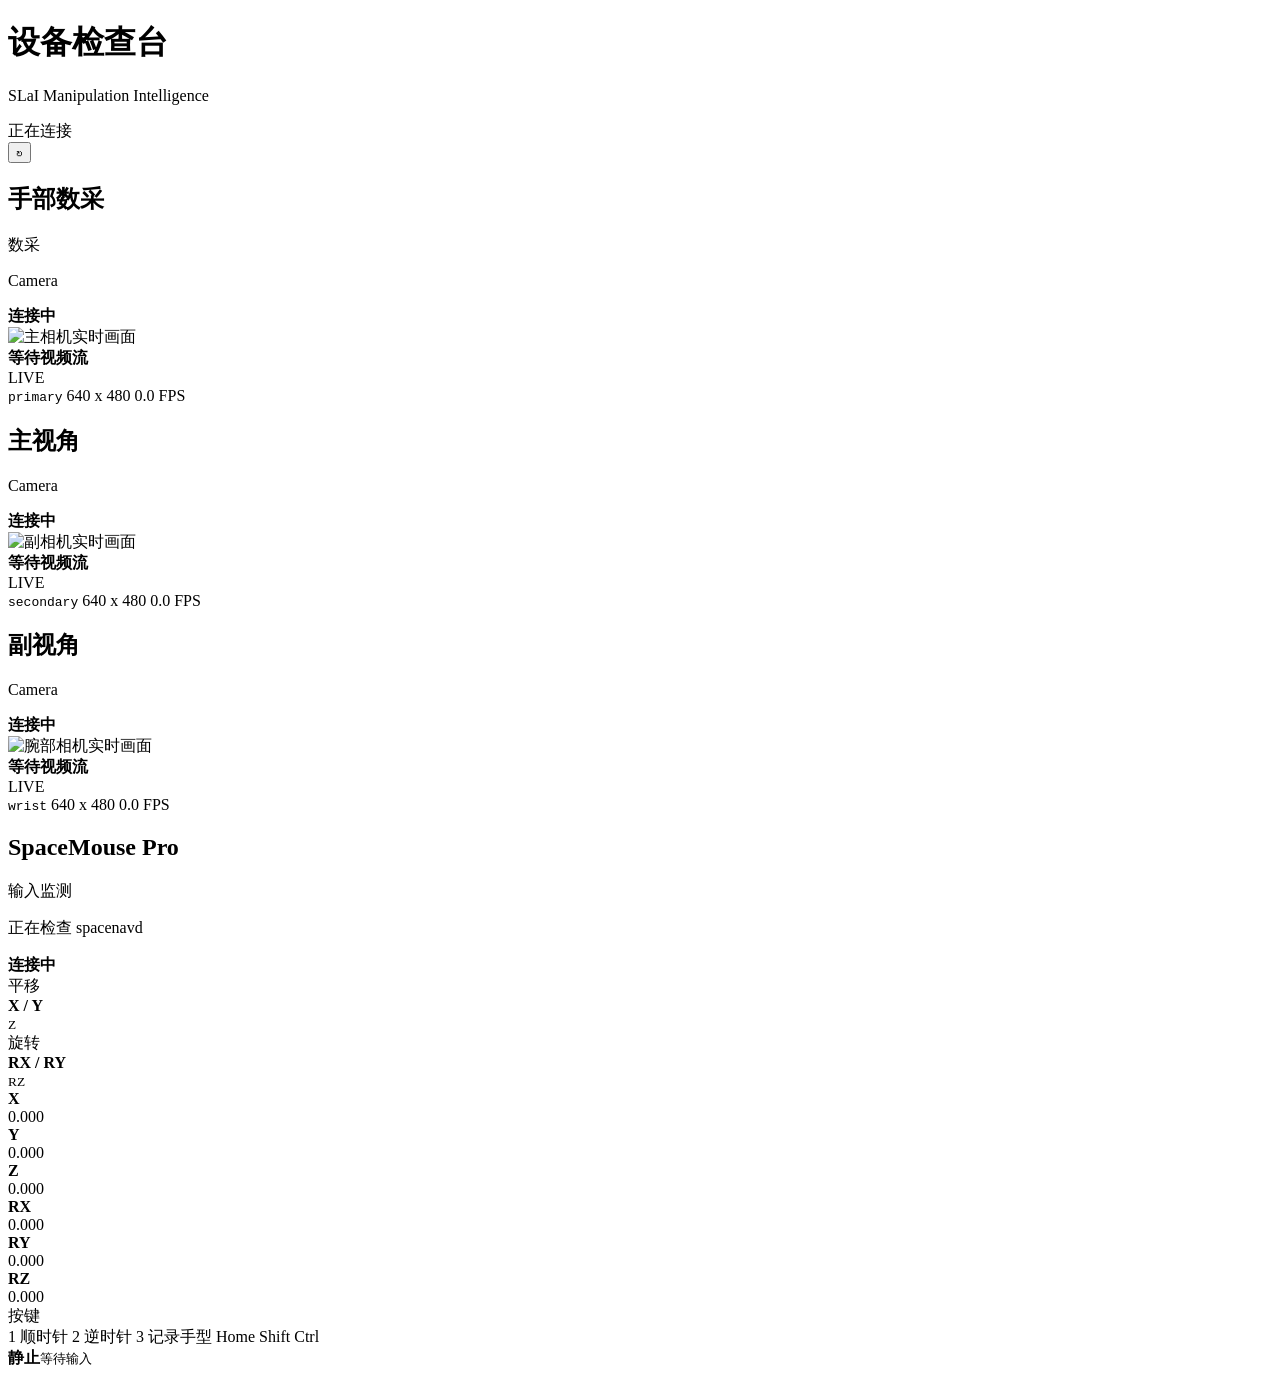
==== src/slai_mi/ui/static/index.html @ 8d9f0011 "Add S-LAI manipulation/teleop stack: apps, collection, datasets, devices, evaluation, policies, reta" ====
<!doctype html>
<html lang="zh-CN">
  <head>
    <meta charset="utf-8" />
    <meta name="viewport" content="width=device-width, initial-scale=1" />
    <meta name="color-scheme" content="light" />
    <title>SLaI 采集设备检查台</title>
    <link rel="stylesheet" href="/styles.css" />
  </head>
  <body>
    <header class="topbar">
      <div class="brand-block">
        <div class="brand-mark" aria-hidden="true"><span></span><span></span><span></span></div>
        <div>
          <h1>设备检查台</h1>
          <p>SLaI Manipulation Intelligence</p>
        </div>
      </div>
      <div class="topbar-status">
        <div class="system-state" id="system-state">
          <span class="status-dot" aria-hidden="true"></span>
          <span id="system-state-text">正在连接</span>
        </div>
        <time id="local-time"></time>
        <button class="icon-button" id="refresh-button" type="button" title="立即刷新" aria-label="立即刷新">
          &#8635;
        </button>
      </div>
    </header>

    <main>
      <section class="camera-grid" aria-label="RealSense 相机">
        <article class="camera-card accent-coral" data-camera="primary">
          <header class="camera-header">
            <div>
              <div class="role-line"><h2>手部数采</h2><span class="capture-tag">数采</span></div>
              <p class="camera-model">Camera</p>
            </div>
            <span class="device-state"><i></i><b>连接中</b></span>
          </header>
          <div class="camera-viewport">
            <img alt="主相机实时画面" />
            <div class="camera-placeholder">
              <span class="placeholder-mark" aria-hidden="true"></span>
              <strong>等待视频流</strong>
              <small></small>
            </div>
            <span class="live-label">LIVE</span>
          </div>
          <footer class="camera-meta">
            <code>primary</code>
            <span class="resolution">640 x 480</span>
            <span class="fps">0.0 FPS</span>
          </footer>
        </article>

        <article class="camera-card accent-blue" data-camera="secondary">
          <header class="camera-header">
            <div>
              <div class="role-line"><h2>主视角</h2></div>
              <p class="camera-model">Camera</p>
            </div>
            <span class="device-state"><i></i><b>连接中</b></span>
          </header>
          <div class="camera-viewport">
            <img alt="副相机实时画面" />
            <div class="camera-placeholder">
              <span class="placeholder-mark" aria-hidden="true"></span>
              <strong>等待视频流</strong>
              <small></small>
            </div>
            <span class="live-label">LIVE</span>
          </div>
          <footer class="camera-meta">
            <code>secondary</code>
            <span class="resolution">640 x 480</span>
            <span class="fps">0.0 FPS</span>
          </footer>
        </article>

        <article class="camera-card accent-teal" data-camera="wrist">
          <header class="camera-header">
            <div>
              <div class="role-line"><h2>副视角</h2></div>
              <p class="camera-model">Camera</p>
            </div>
            <span class="device-state"><i></i><b>连接中</b></span>
          </header>
          <div class="camera-viewport">
            <img alt="腕部相机实时画面" />
            <div class="camera-placeholder">
              <span class="placeholder-mark" aria-hidden="true"></span>
              <strong>等待视频流</strong>
              <small></small>
            </div>
            <span class="live-label">LIVE</span>
          </div>
          <footer class="camera-meta">
            <code>wrist</code>
            <span class="resolution">640 x 480</span>
            <span class="fps">0.0 FPS</span>
          </footer>
        </article>
      </section>

      <section class="spacemouse-panel" id="spacemouse-panel" aria-labelledby="spacemouse-title">
        <header class="spacemouse-header">
          <div>
            <div class="role-line">
              <h2 id="spacemouse-title">SpaceMouse Pro</h2>
              <span class="monitor-tag">输入监测</span>
            </div>
            <p id="spacemouse-device">正在检查 spacenavd</p>
          </div>
          <span class="device-state" id="spacemouse-state"><i></i><b>连接中</b></span>
        </header>

        <div class="spacemouse-body">
          <div class="vector-section">
            <div class="vector-block">
              <span class="section-label">平移</span>
              <div class="vector-field" id="translation-field">
                <span class="field-line-x"></span>
                <span class="field-line-y"></span>
                <span class="field-dot"></span>
                <b>X / Y</b>
              </div>
              <div class="z-meter" id="translation-z"><span></span><i></i></div>
              <small>Z</small>
            </div>
            <div class="vector-block">
              <span class="section-label">旋转</span>
              <div class="vector-field" id="rotation-field">
                <span class="field-line-x"></span>
                <span class="field-line-y"></span>
                <span class="field-dot"></span>
                <b>RX / RY</b>
              </div>
              <div class="z-meter" id="rotation-z"><span></span><i></i></div>
              <small>RZ</small>
            </div>
          </div>

          <div class="axis-section" aria-label="六轴数值">
            <div class="axis-row" data-axis="0"><b>X</b><div class="axis-track"><span></span><i></i></div><output>0.000</output></div>
            <div class="axis-row" data-axis="1"><b>Y</b><div class="axis-track"><span></span><i></i></div><output>0.000</output></div>
            <div class="axis-row" data-axis="2"><b>Z</b><div class="axis-track"><span></span><i></i></div><output>0.000</output></div>
            <div class="axis-row" data-axis="3"><b>RX</b><div class="axis-track"><span></span><i></i></div><output>0.000</output></div>
            <div class="axis-row" data-axis="4"><b>RY</b><div class="axis-track"><span></span><i></i></div><output>0.000</output></div>
            <div class="axis-row" data-axis="5"><b>RZ</b><div class="axis-track"><span></span><i></i></div><output>0.000</output></div>
          </div>

          <div class="button-section">
            <span class="section-label">按键</span>
            <div class="button-states">
              <span data-button="button_1"><i></i>1 顺时针</span>
              <span data-button="button_2"><i></i>2 逆时针</span>
              <span data-button="button_3"><i></i>3 记录手型</span>
              <span data-button="home"><i></i>Home</span>
              <span data-button="shift"><i></i>Shift</span>
              <span data-button="ctrl"><i></i>Ctrl</span>
            </div>
            <div class="activity-state" id="activity-state">
              <span></span>
              <div><b>静止</b><small>等待输入</small></div>
            </div>
          </div>
        </div>
      </section>
    </main>

    <script src="/app.js" defer></script>
  </body>
</html>
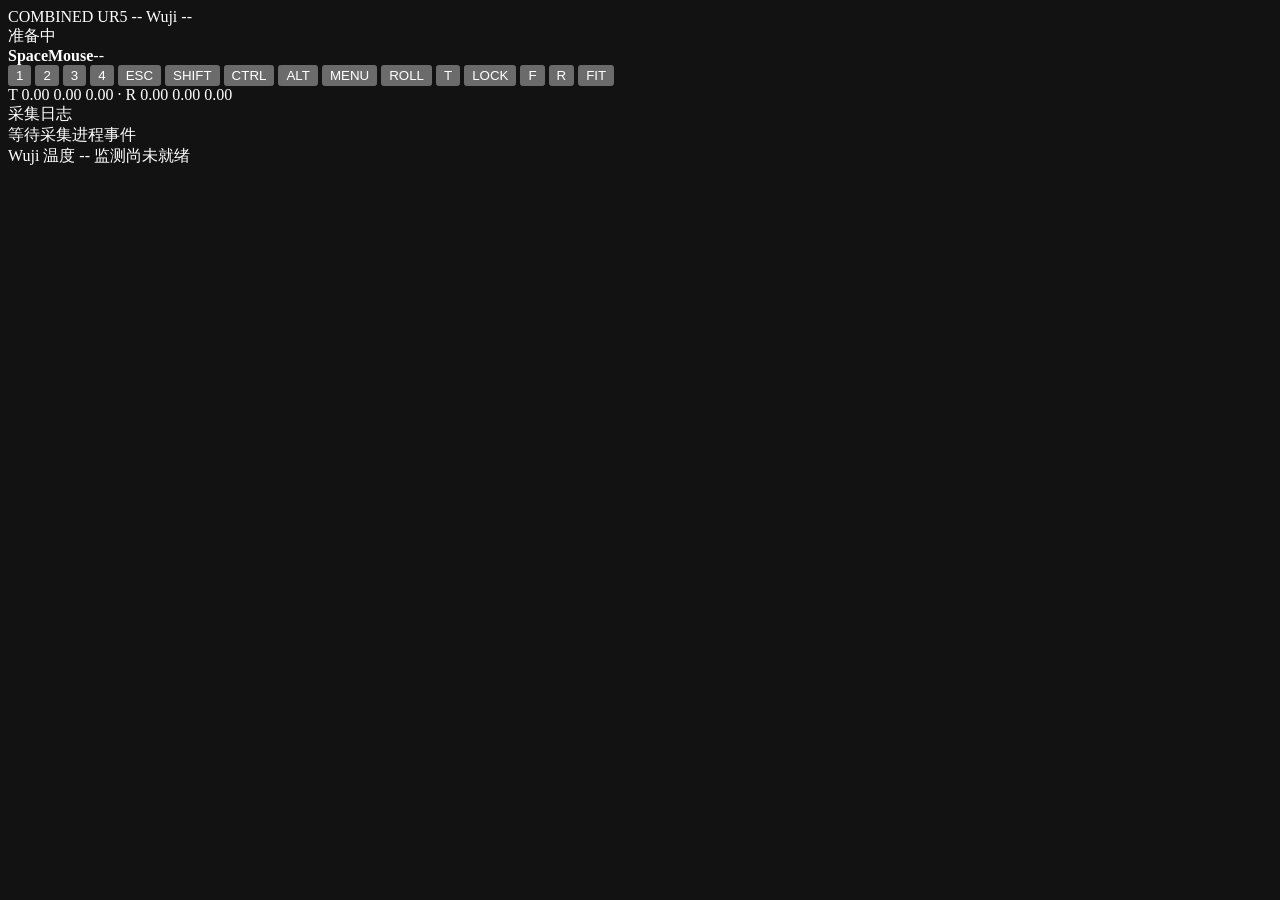
==== commit 580b73d7: "Complete manipulation pipeline updates" ====
--- a/src/slai_mi/ui/static/index.html
+++ b/src/slai_mi/ui/static/index.html
@@ -3,172 +3,63 @@
   <head>
     <meta charset="utf-8" />
     <meta name="viewport" content="width=device-width, initial-scale=1" />
-    <meta name="color-scheme" content="light" />
-    <title>SLaI 采集设备检查台</title>
+    <meta name="color-scheme" content="dark" />
+    <title>采集相机预览</title>
     <link rel="stylesheet" href="/styles.css" />
   </head>
   <body>
-    <header class="topbar">
-      <div class="brand-block">
-        <div class="brand-mark" aria-hidden="true"><span></span><span></span><span></span></div>
-        <div>
-          <h1>设备检查台</h1>
-          <p>SLaI Manipulation Intelligence</p>
+    <div class="device-mode">
+      <span class="capture-mode">COMBINED</span>
+      <span class="device-state" data-device="ur5">UR5 --</span>
+      <span class="device-state" data-device="wuji">Wuji --</span>
+    </div>
+    <div class="record-badge" data-state="starting">
+      <span class="record-dot"></span>
+      <span class="record-label">准备中</span>
+      <span class="record-detail"></span>
+    </div>
+    <main>
+      <div class="camera-grid" id="camera-grid"></div>
+      <section class="mouse">
+        <div class="mouse-head">
+          <span class="status"></span><strong>SpaceMouse</strong><span class="age">--</span>
         </div>
-      </div>
-      <div class="topbar-status">
-        <div class="system-state" id="system-state">
-          <span class="status-dot" aria-hidden="true"></span>
-          <span id="system-state-text">正在连接</span>
+        <div class="device" aria-label="SpaceMouse Pro 实时输入示意图">
+          <span class="device-shell"></span><span class="puck-base"></span><span class="puck"></span>
+          <button class="key" data-button="one" style="--x:13%;--y:16%;--w:16%;--h:11%;--r:-18deg">1</button>
+          <button class="key" data-button="two" style="--x:27%;--y:8%;--w:15%;--h:10%;--r:-12deg">2</button>
+          <button class="key" data-button="three" style="--x:59%;--y:8%;--w:15%;--h:10%;--r:12deg">3</button>
+          <button class="key" data-button="home" style="--x:73%;--y:16%;--w:16%;--h:11%;--r:18deg">4</button>
+          <button class="key" data-button="esc" style="--x:11%;--y:29%;--w:17%;--h:8%">ESC</button>
+          <button class="key" data-button="shift" style="--x:10%;--y:38%;--w:11%;--h:10%;--r:-8deg">SHIFT</button>
+          <button class="key" data-button="ctrl" style="--x:20%;--y:38%;--w:13%;--h:9%">CTRL</button>
+          <button class="key" data-button="alt" style="--x:14%;--y:47%;--w:17%;--h:8%;--r:-8deg">ALT</button>
+          <button class="key" data-button="menu" style="--x:15%;--y:56%;--w:12%;--h:7%;--r:-12deg">MENU</button>
+          <button class="key" data-button="roll_cw" style="--x:70%;--y:30%;--w:10%;--h:9%;--r:-7deg">ROLL</button>
+          <button class="key" data-button="t" style="--x:80%;--y:31%;--w:9%;--h:10%;--r:5deg">T</button>
+          <button class="key" data-button="rotation_lock" style="--x:74%;--y:39%;--w:12%;--h:10%">LOCK</button>
+          <button class="key" data-button="front" style="--x:69%;--y:47%;--w:11%;--h:9%;--r:7deg">F</button>
+          <button class="key" data-button="rear" style="--x:80%;--y:47%;--w:10%;--h:9%;--r:8deg">R</button>
+          <button class="key" data-button="fit" style="--x:73%;--y:56%;--w:12%;--h:7%;--r:12deg">FIT</button>
         </div>
-        <time id="local-time"></time>
-        <button class="icon-button" id="refresh-button" type="button" title="立即刷新" aria-label="立即刷新">
-          &#8635;
-        </button>
-      </div>
-    </header>
-
-    <main>
-      <section class="camera-grid" aria-label="RealSense 相机">
-        <article class="camera-card accent-coral" data-camera="primary">
-          <header class="camera-header">
-            <div>
-              <div class="role-line"><h2>手部数采</h2><span class="capture-tag">数采</span></div>
-              <p class="camera-model">Camera</p>
-            </div>
-            <span class="device-state"><i></i><b>连接中</b></span>
-          </header>
-          <div class="camera-viewport">
-            <img alt="主相机实时画面" />
-            <div class="camera-placeholder">
-              <span class="placeholder-mark" aria-hidden="true"></span>
-              <strong>等待视频流</strong>
-              <small></small>
-            </div>
-            <span class="live-label">LIVE</span>
-          </div>
-          <footer class="camera-meta">
-            <code>primary</code>
-            <span class="resolution">640 x 480</span>
-            <span class="fps">0.0 FPS</span>
-          </footer>
-        </article>
-
-        <article class="camera-card accent-blue" data-camera="secondary">
-          <header class="camera-header">
-            <div>
-              <div class="role-line"><h2>主视角</h2></div>
-              <p class="camera-model">Camera</p>
-            </div>
-            <span class="device-state"><i></i><b>连接中</b></span>
-          </header>
-          <div class="camera-viewport">
-            <img alt="副相机实时画面" />
-            <div class="camera-placeholder">
-              <span class="placeholder-mark" aria-hidden="true"></span>
-              <strong>等待视频流</strong>
-              <small></small>
-            </div>
-            <span class="live-label">LIVE</span>
-          </div>
-          <footer class="camera-meta">
-            <code>secondary</code>
-            <span class="resolution">640 x 480</span>
-            <span class="fps">0.0 FPS</span>
-          </footer>
-        </article>
-
-        <article class="camera-card accent-teal" data-camera="wrist">
-          <header class="camera-header">
-            <div>
-              <div class="role-line"><h2>副视角</h2></div>
-              <p class="camera-model">Camera</p>
-            </div>
-            <span class="device-state"><i></i><b>连接中</b></span>
-          </header>
-          <div class="camera-viewport">
-            <img alt="腕部相机实时画面" />
-            <div class="camera-placeholder">
-              <span class="placeholder-mark" aria-hidden="true"></span>
-              <strong>等待视频流</strong>
-              <small></small>
-            </div>
-            <span class="live-label">LIVE</span>
-          </div>
-          <footer class="camera-meta">
-            <code>wrist</code>
-            <span class="resolution">640 x 480</span>
-            <span class="fps">0.0 FPS</span>
-          </footer>
-        </article>
+        <span class="motion-values">T 0.00 0.00 0.00 · R 0.00 0.00 0.00</span>
       </section>
-
-      <section class="spacemouse-panel" id="spacemouse-panel" aria-labelledby="spacemouse-title">
-        <header class="spacemouse-header">
-          <div>
-            <div class="role-line">
-              <h2 id="spacemouse-title">SpaceMouse Pro</h2>
-              <span class="monitor-tag">输入监测</span>
-            </div>
-            <p id="spacemouse-device">正在检查 spacenavd</p>
-          </div>
-          <span class="device-state" id="spacemouse-state"><i></i><b>连接中</b></span>
-        </header>
-
-        <div class="spacemouse-body">
-          <div class="vector-section">
-            <div class="vector-block">
-              <span class="section-label">平移</span>
-              <div class="vector-field" id="translation-field">
-                <span class="field-line-x"></span>
-                <span class="field-line-y"></span>
-                <span class="field-dot"></span>
-                <b>X / Y</b>
-              </div>
-              <div class="z-meter" id="translation-z"><span></span><i></i></div>
-              <small>Z</small>
-            </div>
-            <div class="vector-block">
-              <span class="section-label">旋转</span>
-              <div class="vector-field" id="rotation-field">
-                <span class="field-line-x"></span>
-                <span class="field-line-y"></span>
-                <span class="field-dot"></span>
-                <b>RX / RY</b>
-              </div>
-              <div class="z-meter" id="rotation-z"><span></span><i></i></div>
-              <small>RZ</small>
-            </div>
-          </div>
-
-          <div class="axis-section" aria-label="六轴数值">
-            <div class="axis-row" data-axis="0"><b>X</b><div class="axis-track"><span></span><i></i></div><output>0.000</output></div>
-            <div class="axis-row" data-axis="1"><b>Y</b><div class="axis-track"><span></span><i></i></div><output>0.000</output></div>
-            <div class="axis-row" data-axis="2"><b>Z</b><div class="axis-track"><span></span><i></i></div><output>0.000</output></div>
-            <div class="axis-row" data-axis="3"><b>RX</b><div class="axis-track"><span></span><i></i></div><output>0.000</output></div>
-            <div class="axis-row" data-axis="4"><b>RY</b><div class="axis-track"><span></span><i></i></div><output>0.000</output></div>
-            <div class="axis-row" data-axis="5"><b>RZ</b><div class="axis-track"><span></span><i></i></div><output>0.000</output></div>
-          </div>
-
-          <div class="button-section">
-            <span class="section-label">按键</span>
-            <div class="button-states">
-              <span data-button="button_1"><i></i>1 顺时针</span>
-              <span data-button="button_2"><i></i>2 逆时针</span>
-              <span data-button="button_3"><i></i>3 记录手型</span>
-              <span data-button="home"><i></i>Home</span>
-              <span data-button="shift"><i></i>Shift</span>
-              <span data-button="ctrl"><i></i>Ctrl</span>
-            </div>
-            <div class="activity-state" id="activity-state">
-              <span></span>
-              <div><b>静止</b><small>等待输入</small></div>
-            </div>
-          </div>
+      <section class="event-panel">
+        <div class="event-title">采集日志</div>
+        <div class="event-list"><div class="event empty">等待采集进程事件</div></div>
+        <div class="temperature-status" data-temperature-level="unknown">
+          <span class="temperature-label">Wuji 温度</span>
+          <span class="temperature-value">--</span>
+          <span class="temperature-detail">监测尚未就绪</span>
         </div>
       </section>
     </main>
-
+    <template id="camera-template">
+      <figure>
+        <figcaption><span class="camera-label"></span><span class="camera-age">--</span></figcaption>
+        <img alt="实时 RGB" />
+      </figure>
+    </template>
     <script src="/app.js" defer></script>
   </body>
 </html>
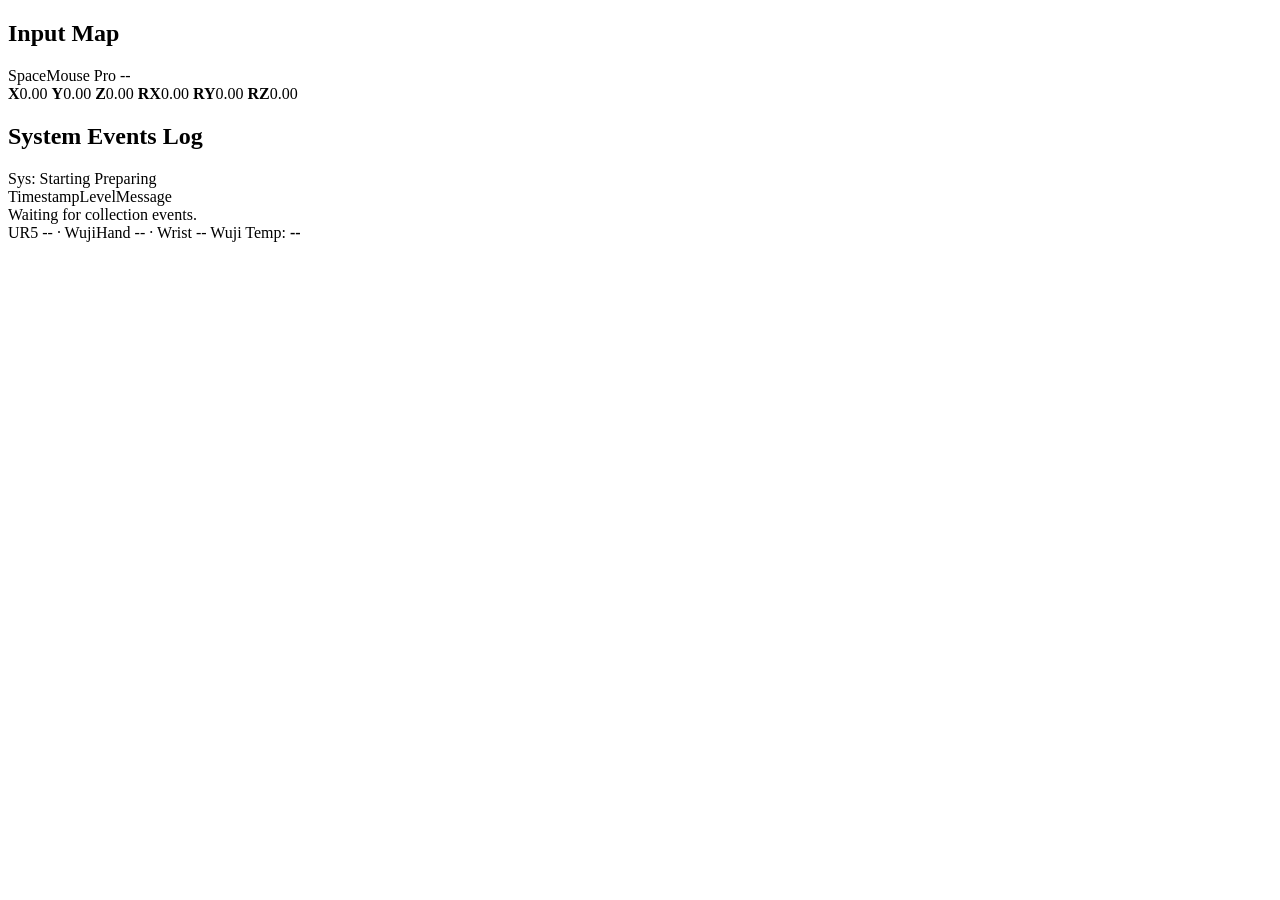
==== commit 0c308aa4: "Add wrist 8DoF collection and H100 training pipeline" ====
--- a/src/slai_mi/ui/static/index.html
+++ b/src/slai_mi/ui/static/index.html
@@ -1,65 +1,78 @@
 <!doctype html>
-<html lang="zh-CN">
+<html lang="en">
   <head>
     <meta charset="utf-8" />
     <meta name="viewport" content="width=device-width, initial-scale=1" />
-    <meta name="color-scheme" content="dark" />
-    <title>采集相机预览</title>
-    <link rel="stylesheet" href="/styles.css" />
+    <meta name="color-scheme" content="light" />
+    <title>SLAI-teleop</title>
+    <link rel="stylesheet" href="/styles.css?v=20260823-4" />
   </head>
   <body>
-    <div class="device-mode">
-      <span class="capture-mode">COMBINED</span>
-      <span class="device-state" data-device="ur5">UR5 --</span>
-      <span class="device-state" data-device="wuji">Wuji --</span>
-    </div>
-    <div class="record-badge" data-state="starting">
-      <span class="record-dot"></span>
-      <span class="record-label">准备中</span>
-      <span class="record-detail"></span>
-    </div>
-    <main>
-      <div class="camera-grid" id="camera-grid"></div>
-      <section class="mouse">
-        <div class="mouse-head">
-          <span class="status"></span><strong>SpaceMouse</strong><span class="age">--</span>
+    <main class="workspace">
+      <section class="camera-grid" id="camera-grid" aria-label="Live camera feeds"></section>
+
+      <section class="operator-grid">
+        <div class="glass-panel input-panel">
+          <div class="panel-head">
+            <h2>Input Map</h2>
+            <div class="spacemouse-state">
+              <span class="connection-dot" aria-hidden="true"></span>
+              <span id="spacemouse-connection-state">SpaceMouse Pro</span>
+              <span id="spacemouse-age">--</span>
+            </div>
+          </div>
+          <div class="spacemouse-wrap">
+            <div id="spacemouse-container" role="img" aria-label="Read-only SpaceMouse Pro physical input map"></div>
+            <span id="spacemouse-puck" aria-hidden="true"></span>
+          </div>
+          <div class="axis-strip" aria-label="SpaceMouse six degree-of-freedom values">
+            <span data-axis="0"><b>X</b><output>0.00</output></span>
+            <span data-axis="1"><b>Y</b><output>0.00</output></span>
+            <span data-axis="2"><b>Z</b><output>0.00</output></span>
+            <span data-axis="3"><b>RX</b><output>0.00</output></span>
+            <span data-axis="4"><b>RY</b><output>0.00</output></span>
+            <span data-axis="5"><b>RZ</b><output>0.00</output></span>
+          </div>
         </div>
-        <div class="device" aria-label="SpaceMouse Pro 实时输入示意图">
-          <span class="device-shell"></span><span class="puck-base"></span><span class="puck"></span>
-          <button class="key" data-button="one" style="--x:13%;--y:16%;--w:16%;--h:11%;--r:-18deg">1</button>
-          <button class="key" data-button="two" style="--x:27%;--y:8%;--w:15%;--h:10%;--r:-12deg">2</button>
-          <button class="key" data-button="three" style="--x:59%;--y:8%;--w:15%;--h:10%;--r:12deg">3</button>
-          <button class="key" data-button="home" style="--x:73%;--y:16%;--w:16%;--h:11%;--r:18deg">4</button>
-          <button class="key" data-button="esc" style="--x:11%;--y:29%;--w:17%;--h:8%">ESC</button>
-          <button class="key" data-button="shift" style="--x:10%;--y:38%;--w:11%;--h:10%;--r:-8deg">SHIFT</button>
-          <button class="key" data-button="ctrl" style="--x:20%;--y:38%;--w:13%;--h:9%">CTRL</button>
-          <button class="key" data-button="alt" style="--x:14%;--y:47%;--w:17%;--h:8%;--r:-8deg">ALT</button>
-          <button class="key" data-button="menu" style="--x:15%;--y:56%;--w:12%;--h:7%;--r:-12deg">MENU</button>
-          <button class="key" data-button="roll_cw" style="--x:70%;--y:30%;--w:10%;--h:9%;--r:-7deg">ROLL</button>
-          <button class="key" data-button="t" style="--x:80%;--y:31%;--w:9%;--h:10%;--r:5deg">T</button>
-          <button class="key" data-button="rotation_lock" style="--x:74%;--y:39%;--w:12%;--h:10%">LOCK</button>
-          <button class="key" data-button="front" style="--x:69%;--y:47%;--w:11%;--h:9%;--r:7deg">F</button>
-          <button class="key" data-button="rear" style="--x:80%;--y:47%;--w:10%;--h:9%;--r:8deg">R</button>
-          <button class="key" data-button="fit" style="--x:73%;--y:56%;--w:12%;--h:7%;--r:12deg">FIT</button>
-        </div>
-        <span class="motion-values">T 0.00 0.00 0.00 · R 0.00 0.00 0.00</span>
-      </section>
-      <section class="event-panel">
-        <div class="event-title">采集日志</div>
-        <div class="event-list"><div class="event empty">等待采集进程事件</div></div>
-        <div class="temperature-status" data-temperature-level="unknown">
-          <span class="temperature-label">Wuji 温度</span>
-          <span class="temperature-value">--</span>
-          <span class="temperature-detail">监测尚未就绪</span>
+
+        <div class="glass-panel event-panel">
+          <div class="panel-head">
+            <h2>System Events Log</h2>
+            <div class="system-state">
+              <span class="system-indicator"><i></i><span id="system-label">Sys: Starting</span></span>
+              <span class="record-indicator" data-state="starting"><i></i><span id="record-label">Preparing</span></span>
+            </div>
+          </div>
+          <div class="event-table" role="log" aria-live="polite">
+            <div class="event-columns" aria-hidden="true">
+              <span>Timestamp</span><span>Level</span><span>Message</span>
+            </div>
+            <div class="event-list">
+              <div class="event empty">Waiting for collection events.</div>
+            </div>
+          </div>
+          <div class="health-line">
+            <span id="device-summary">UR5 -- · WujiHand -- · Wrist --</span>
+            <span class="temperature-status" data-level="unknown">Wuji Temp: <strong>--</strong></span>
+          </div>
         </div>
       </section>
     </main>
+
     <template id="camera-template">
-      <figure>
-        <figcaption><span class="camera-label"></span><span class="camera-age">--</span></figcaption>
-        <img alt="实时 RGB" />
+      <figure class="camera-feed" data-online="false" data-frame="false">
+        <video autoplay muted playsinline></video>
+        <img alt="Live RGB camera feed" />
+        <span class="camera-empty">WAITING FOR CAMERA</span>
+        <div class="feed-overlays">
+          <span class="camera-title"><i aria-hidden="true"></i><span class="camera-label"></span></span>
+          <span class="camera-stats">
+            <span class="camera-format">--</span>
+            <span class="camera-latency">Lat: --</span>
+          </span>
+        </div>
       </figure>
     </template>
-    <script src="/app.js" defer></script>
+    <script src="/app.js?v=20260823-7" defer></script>
   </body>
 </html>
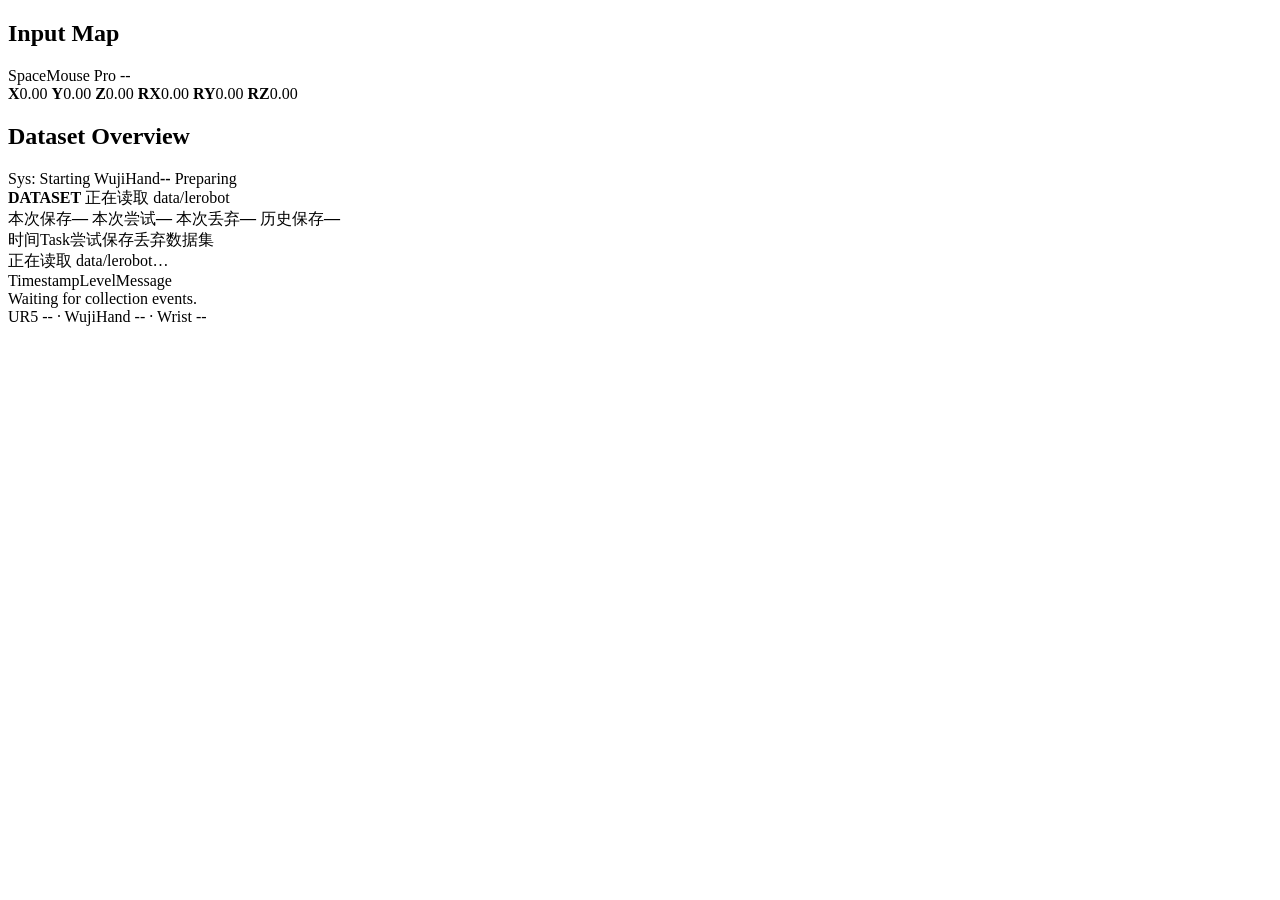
==== commit 3f94334a: "Improve wrist teleop collection and live UI" ====
--- a/src/slai_mi/ui/static/index.html
+++ b/src/slai_mi/ui/static/index.html
@@ -5,7 +5,7 @@
     <meta name="viewport" content="width=device-width, initial-scale=1" />
     <meta name="color-scheme" content="light" />
     <title>SLAI-teleop</title>
-    <link rel="stylesheet" href="/styles.css?v=20260823-4" />
+    <link rel="stylesheet" href="/styles.css?v=20260823-7" />
   </head>
   <body>
     <main class="workspace">
@@ -35,14 +35,37 @@
           </div>
         </div>
 
-        <div class="glass-panel event-panel">
+        <div class="glass-panel event-panel" data-collection-active="false">
           <div class="panel-head">
-            <h2>System Events Log</h2>
+            <h2 id="event-panel-title">Dataset Overview</h2>
             <div class="system-state">
               <span class="system-indicator"><i></i><span id="system-label">Sys: Starting</span></span>
+              <span class="temperature-status" data-level="unknown" data-available="false">
+                <i aria-hidden="true"></i><span>WujiHand</span><strong>--</strong>
+              </span>
               <span class="record-indicator" data-state="starting"><i></i><span id="record-label">Preparing</span></span>
             </div>
           </div>
+          <section class="collection-summary" aria-label="Collection dataset summary">
+            <div class="collection-title-line">
+              <strong id="collection-task">DATASET</strong>
+              <span id="collection-dataset">正在读取 data/lerobot</span>
+            </div>
+            <div class="collection-metrics">
+              <span>本次保存<strong id="metric-saved">—</strong></span>
+              <span>本次尝试<strong id="metric-attempts">—</strong></span>
+              <span>本次丢弃<strong id="metric-discarded">—</strong></span>
+              <span>历史保存<strong id="metric-history-saved">—</strong></span>
+            </div>
+          </section>
+          <section class="dataset-history" aria-label="Dataset collection history">
+            <div class="history-columns" aria-hidden="true">
+              <span>时间</span><span>Task</span><span>尝试</span><span>保存</span><span>丢弃</span><span>数据集</span>
+            </div>
+            <div class="history-list">
+              <div class="history-row empty">正在读取 data/lerobot…</div>
+            </div>
+          </section>
           <div class="event-table" role="log" aria-live="polite">
             <div class="event-columns" aria-hidden="true">
               <span>Timestamp</span><span>Level</span><span>Message</span>
@@ -53,7 +76,6 @@
           </div>
           <div class="health-line">
             <span id="device-summary">UR5 -- · WujiHand -- · Wrist --</span>
-            <span class="temperature-status" data-level="unknown">Wuji Temp: <strong>--</strong></span>
           </div>
         </div>
       </section>
@@ -73,6 +95,6 @@
         </div>
       </figure>
     </template>
-    <script src="/app.js?v=20260823-7" defer></script>
+    <script src="/app.js?v=20260823-17" defer></script>
   </body>
 </html>
